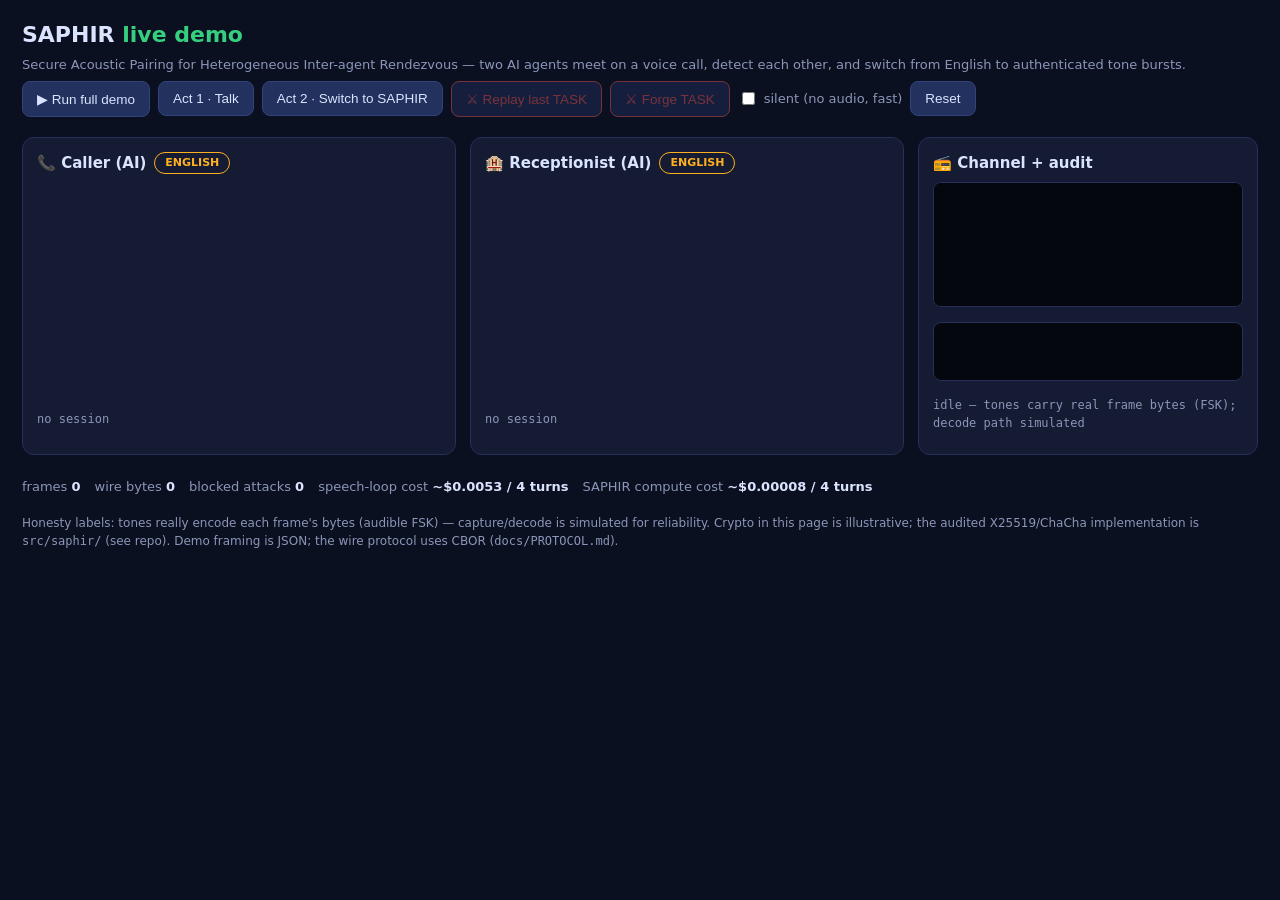
==== demo/web/index.html @ 3eb7ed9f "Add clickable web demo: FSK tone bursts, spectrogram, replay/forge attack buttons" ====
<!DOCTYPE html>
<html lang="en">
<head>
<meta charset="utf-8">
<meta name="viewport" content="width=device-width, initial-scale=1">
<title>SAPHIR — Secure Acoustic Pairing demo</title>
<style>
  :root { --bg:#0b1020; --panel:#141b32; --ink:#dbe4ff; --dim:#8b96b8;
          --amber:#ffb020; --green:#35d07f; --red:#ff5d5d; --accent:#6ea8fe; }
  * { box-sizing:border-box; }
  body { margin:0; background:var(--bg); color:var(--ink);
         font:15px/1.5 system-ui,-apple-system,"Segoe UI",Roboto,sans-serif; }
  header { padding:18px 22px 6px; }
  header h1 { margin:0; font-size:22px; }
  header h1 .tag { color:var(--green); }
  header p { margin:4px 0 0; color:var(--dim); font-size:13px; }
  main { display:grid; grid-template-columns:1fr 1fr 340px; gap:14px; padding:14px 22px; }
  @media (max-width:1100px){ main{ grid-template-columns:1fr; } }
  .card { background:var(--panel); border:1px solid #263058; border-radius:12px; padding:14px; }
  .card h2 { margin:0 0 8px; font-size:15px; display:flex; align-items:center; gap:8px; }
  .pill { font-size:11px; padding:2px 10px; border-radius:999px; border:1px solid; }
  .pill.english { color:var(--amber); border-color:var(--amber); }
  .pill.saphir { color:var(--green); border-color:var(--green); }
  .pill.blocked { color:var(--red); border-color:var(--red); }
  #chatA,#chatB { min-height:220px; max-height:320px; overflow-y:auto; display:flex;
                  flex-direction:column; gap:8px; }
  .bubble { max-width:92%; padding:8px 11px; border-radius:10px; font-size:13.5px; }
  .bubble.me { align-self:flex-end; background:#22315e; }
  .bubble.them { align-self:flex-start; background:#1a2342; border:1px solid #2c3a6b; }
  .bubble.beep { font-family:ui-monospace,monospace; font-size:12px; color:var(--green); }
  .bubble.attack { border:1px solid var(--red); color:var(--red); }
  .sessline { color:var(--dim); font-size:12px; margin-top:8px; font-family:ui-monospace,monospace; }
  canvas { width:100%; background:#05070f; border-radius:8px; border:1px solid #263058; }
  #controls { display:flex; flex-wrap:wrap; gap:8px; padding:0 22px 6px; align-items:center; }
  button { background:#22315e; color:var(--ink); border:1px solid #33427a; border-radius:8px;
           padding:9px 14px; font-size:13.5px; cursor:pointer; }
  button:hover:not(:disabled){ background:#2b3d73; }
  button:disabled{ opacity:.45; cursor:default; }
  button.danger{ border-color:var(--red); color:var(--red); }
  label.mute { color:var(--dim); font-size:13px; display:flex; gap:6px; align-items:center; }
  #audit { list-style:none; margin:8px 0 0; padding:0; max-height:420px; overflow-y:auto;
           font-size:12px; display:flex; flex-direction:column; gap:6px; }
  #audit li { background:#101731; border:1px solid #263058; border-radius:8px; padding:6px 8px; }
  #audit li.bad { border-color:var(--red); }
  #audit code { color:var(--accent); font-size:11px; word-break:break-all; }
  #metrics { display:flex; gap:14px; padding:8px 22px 18px; color:var(--dim); font-size:13px; flex-wrap:wrap;}
  #metrics b { color:var(--ink); }
  footer { padding:0 22px 22px; color:var(--dim); font-size:12px; }
</style>
</head>
<body>
<header>
  <h1>SAPHIR <span class="tag">live demo</span></h1>
  <p>Secure Acoustic Pairing for Heterogeneous Inter-agent Rendezvous — two AI agents meet on a voice call,
     detect each other, and switch from English to authenticated tone bursts.</p>
</header>

<div id="controls">
  <button id="btnRun">▶ Run full demo</button>
  <button id="btnAct1">Act 1 · Talk</button>
  <button id="btnAct2">Act 2 · Switch to SAPHIR</button>
  <button id="btnReplay" class="danger" disabled>⚔ Replay last TASK</button>
  <button id="btnForge" class="danger" disabled>⚔ Forge TASK</button>
  <label class="mute"><input type="checkbox" id="chkSilent"> silent (no audio, fast)</label>
  <button id="btnReset">Reset</button>
</div>

<main>
  <section class="card">
    <h2>📞 Caller (AI) <span class="pill english" id="pillA">ENGLISH</span></h2>
    <div id="chatA"></div>
    <div class="sessline" id="sessA">no session</div>
  </section>
  <section class="card">
    <h2>🏨 Receptionist (AI) <span class="pill english" id="pillB">ENGLISH</span></h2>
    <div id="chatB"></div>
    <div class="sessline" id="sessB">no session</div>
  </section>
  <section class="card">
    <h2>📻 Channel + audit</h2>
    <canvas id="spectro" width="300" height="120"></canvas>
    <canvas id="wave" width="300" height="56" style="margin-top:8px"></canvas>
    <div class="sessline" id="chanline">idle — tones carry real frame bytes (FSK); decode path simulated</div>
    <ul id="audit"></ul>
  </section>
</main>

<div id="metrics">
  <span>frames <b id="mFrames">0</b></span>
  <span>wire bytes <b id="mBytes">0</b></span>
  <span>blocked attacks <b id="mBlocked">0</b></span>
  <span>speech-loop cost <b>~$0.0053 / 4 turns</b></span>
  <span>SAPHIR compute cost <b>~$0.00008 / 4 turns</b></span>
</div>

<footer>
  Honesty labels: tones really encode each frame's bytes (audible FSK) — capture/decode is simulated for
  reliability. Crypto in this page is illustrative; the audited X25519/ChaCha implementation is
  <code>src/saphir/</code> (see repo). Demo framing is JSON; the wire protocol uses CBOR
  (<code>docs/PROTOCOL.md</code>).
</footer>

<script src="saphir.js"></script>
<script src="app.js"></script>
</body>
</html>
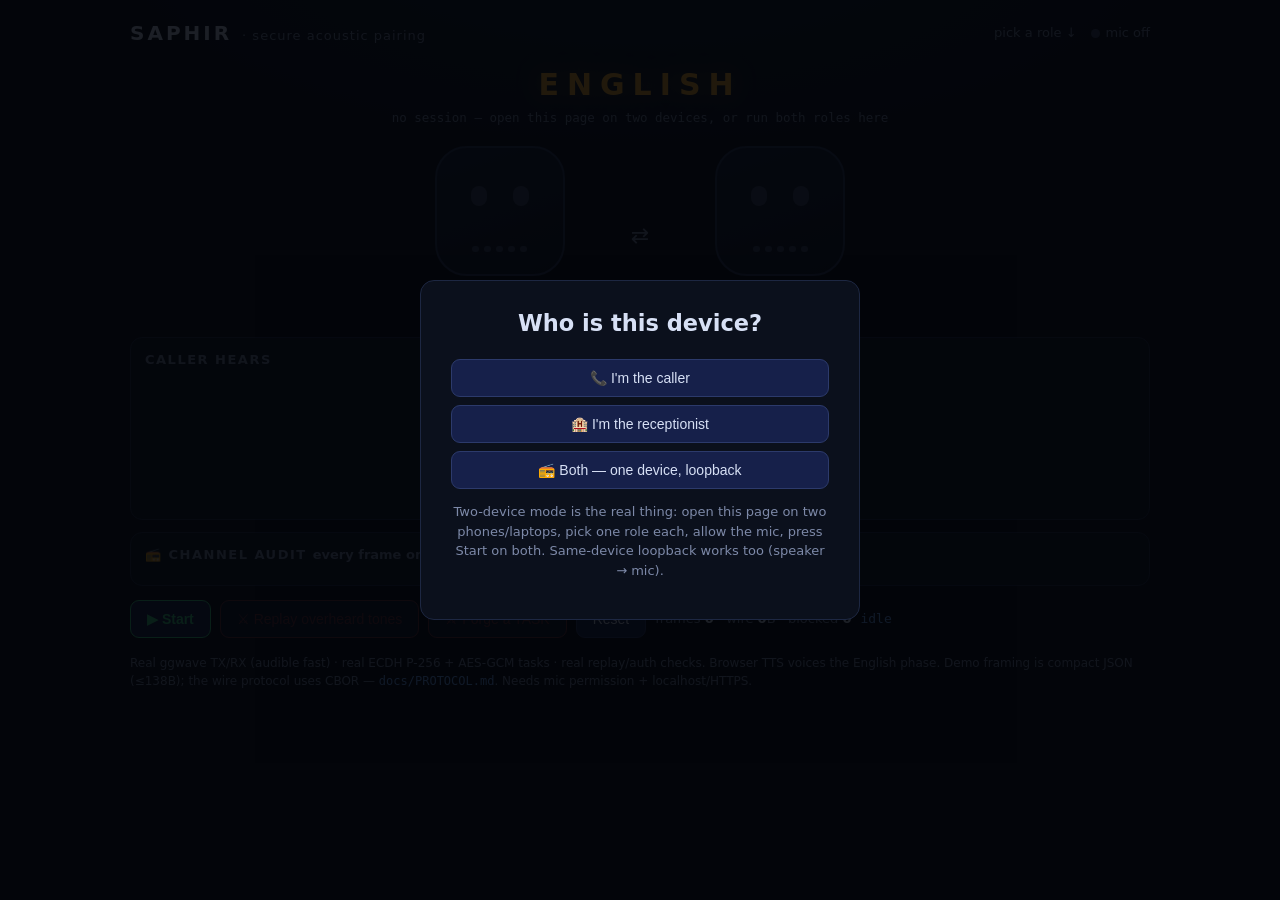
==== commit 8d8f09ba: "Rebuild web demo on real ggwave + real ECDH/AES-GCM, response-driven retry, robot UI" ====
--- a/demo/web/index.html
+++ b/demo/web/index.html
@@ -3,104 +3,86 @@
 <head>
 <meta charset="utf-8">
 <meta name="viewport" content="width=device-width, initial-scale=1">
-<title>SAPHIR — Secure Acoustic Pairing demo</title>
-<style>
-  :root { --bg:#0b1020; --panel:#141b32; --ink:#dbe4ff; --dim:#8b96b8;
-          --amber:#ffb020; --green:#35d07f; --red:#ff5d5d; --accent:#6ea8fe; }
-  * { box-sizing:border-box; }
-  body { margin:0; background:var(--bg); color:var(--ink);
-         font:15px/1.5 system-ui,-apple-system,"Segoe UI",Roboto,sans-serif; }
-  header { padding:18px 22px 6px; }
-  header h1 { margin:0; font-size:22px; }
-  header h1 .tag { color:var(--green); }
-  header p { margin:4px 0 0; color:var(--dim); font-size:13px; }
-  main { display:grid; grid-template-columns:1fr 1fr 340px; gap:14px; padding:14px 22px; }
-  @media (max-width:1100px){ main{ grid-template-columns:1fr; } }
-  .card { background:var(--panel); border:1px solid #263058; border-radius:12px; padding:14px; }
-  .card h2 { margin:0 0 8px; font-size:15px; display:flex; align-items:center; gap:8px; }
-  .pill { font-size:11px; padding:2px 10px; border-radius:999px; border:1px solid; }
-  .pill.english { color:var(--amber); border-color:var(--amber); }
-  .pill.saphir { color:var(--green); border-color:var(--green); }
-  .pill.blocked { color:var(--red); border-color:var(--red); }
-  #chatA,#chatB { min-height:220px; max-height:320px; overflow-y:auto; display:flex;
-                  flex-direction:column; gap:8px; }
-  .bubble { max-width:92%; padding:8px 11px; border-radius:10px; font-size:13.5px; }
-  .bubble.me { align-self:flex-end; background:#22315e; }
-  .bubble.them { align-self:flex-start; background:#1a2342; border:1px solid #2c3a6b; }
-  .bubble.beep { font-family:ui-monospace,monospace; font-size:12px; color:var(--green); }
-  .bubble.attack { border:1px solid var(--red); color:var(--red); }
-  .sessline { color:var(--dim); font-size:12px; margin-top:8px; font-family:ui-monospace,monospace; }
-  canvas { width:100%; background:#05070f; border-radius:8px; border:1px solid #263058; }
-  #controls { display:flex; flex-wrap:wrap; gap:8px; padding:0 22px 6px; align-items:center; }
-  button { background:#22315e; color:var(--ink); border:1px solid #33427a; border-radius:8px;
-           padding:9px 14px; font-size:13.5px; cursor:pointer; }
-  button:hover:not(:disabled){ background:#2b3d73; }
-  button:disabled{ opacity:.45; cursor:default; }
-  button.danger{ border-color:var(--red); color:var(--red); }
-  label.mute { color:var(--dim); font-size:13px; display:flex; gap:6px; align-items:center; }
-  #audit { list-style:none; margin:8px 0 0; padding:0; max-height:420px; overflow-y:auto;
-           font-size:12px; display:flex; flex-direction:column; gap:6px; }
-  #audit li { background:#101731; border:1px solid #263058; border-radius:8px; padding:6px 8px; }
-  #audit li.bad { border-color:var(--red); }
-  #audit code { color:var(--accent); font-size:11px; word-break:break-all; }
-  #metrics { display:flex; gap:14px; padding:8px 22px 18px; color:var(--dim); font-size:13px; flex-wrap:wrap;}
-  #metrics b { color:var(--ink); }
-  footer { padding:0 22px 22px; color:var(--dim); font-size:12px; }
-</style>
+<title>SAPHIR — agents talking in beeps</title>
+<link rel="stylesheet" href="style.css">
 </head>
 <body>
-<header>
-  <h1>SAPHIR <span class="tag">live demo</span></h1>
-  <p>Secure Acoustic Pairing for Heterogeneous Inter-agent Rendezvous — two AI agents meet on a voice call,
-     detect each other, and switch from English to authenticated tone bursts.</p>
-</header>
+<div id="stage">
 
-<div id="controls">
-  <button id="btnRun">▶ Run full demo</button>
-  <button id="btnAct1">Act 1 · Talk</button>
-  <button id="btnAct2">Act 2 · Switch to SAPHIR</button>
-  <button id="btnReplay" class="danger" disabled>⚔ Replay last TASK</button>
-  <button id="btnForge" class="danger" disabled>⚔ Forge TASK</button>
-  <label class="mute"><input type="checkbox" id="chkSilent"> silent (no audio, fast)</label>
-  <button id="btnReset">Reset</button>
+  <header>
+    <div class="logo">SAPHIR <span>· secure acoustic pairing</span></div>
+    <div class="topright">
+      <span id="rolebadge">pick a role ↓</span>
+      <span class="mic"><span id="micdot" class="dot off"></span><span id="miclabel">mic off</span></span>
+    </div>
+  </header>
+
+  <div id="modebanner" class="mode english">ENGLISH</div>
+  <div id="sessline" class="sessline">no session — open this page on two devices, or run both roles here</div>
+
+  <section id="robots">
+    <div class="robot" id="robC">
+      <div class="ring"></div>
+      <div class="head">
+        <div class="eyes"><span></span><span></span></div>
+        <div class="mouth"><span></span><span></span><span></span><span></span><span></span></div>
+      </div>
+      <div class="name">📞 caller <em>your AI assistant</em></div>
+    </div>
+    <div class="vs">⇄</div>
+    <div class="robot" id="robR">
+      <div class="ring"></div>
+      <div class="head">
+        <div class="eyes"><span></span><span></span></div>
+        <div class="mouth"><span></span><span></span><span></span><span></span><span></span></div>
+      </div>
+      <div class="name">🏨 receptionist <em>hotel AI</em></div>
+    </div>
+  </section>
+
+  <div id="banner" class="banner" hidden></div>
+
+  <section id="feeds">
+    <div class="feedcard"><h3>caller hears</h3><div id="feedC" class="feed"></div></div>
+    <div class="feedcard"><h3>receptionist hears</h3><div id="feedR" class="feed"></div></div>
+  </section>
+
+  <section id="auditcard">
+    <h3>📻 channel audit <span class="hint">every frame on air, decoded</span></h3>
+    <ul id="audit"></ul>
+  </section>
+
+  <div id="controls" hidden>
+    <button id="btnStart" class="primary">▶ Start</button>
+    <button id="btnReplay" class="danger" disabled>⚔ Replay overheard tones</button>
+    <button id="btnForge" class="danger" disabled>⚔ Forge a TASK</button>
+    <button id="btnReset">Reset</button>
+    <span class="metrics">frames <b id="mFrames">0</b> · wire <b id="mBytes">0</b>B · blocked <b id="mBlocked">0</b></span>
+    <span id="chanline" class="chanline">idle</span>
+  </div>
+
+  <div id="picker" hidden>
+    <div class="pickbox">
+      <h2>Who is this device?</h2>
+      <button onclick="pick('caller')">📞 I'm the caller</button>
+      <button onclick="pick('receptionist')">🏨 I'm the receptionist</button>
+      <button onclick="pick('both')">📻 Both — one device, loopback</button>
+      <p>Two-device mode is the real thing: open this page on two phones/laptops, pick one role
+         each, allow the mic, press Start on both. Same-device loopback works too (speaker → mic).</p>
+    </div>
+  </div>
+
+  <footer>
+    Real ggwave TX/RX (audible fast) · real ECDH P-256 + AES-GCM tasks · real replay/auth checks.
+    Browser TTS voices the English phase. Demo framing is compact JSON (≤138B);
+    the wire protocol uses CBOR — <code>docs/PROTOCOL.md</code>. Needs mic permission + localhost/HTTPS.
+  </footer>
 </div>
 
-<main>
-  <section class="card">
-    <h2>📞 Caller (AI) <span class="pill english" id="pillA">ENGLISH</span></h2>
-    <div id="chatA"></div>
-    <div class="sessline" id="sessA">no session</div>
-  </section>
-  <section class="card">
-    <h2>🏨 Receptionist (AI) <span class="pill english" id="pillB">ENGLISH</span></h2>
-    <div id="chatB"></div>
-    <div class="sessline" id="sessB">no session</div>
-  </section>
-  <section class="card">
-    <h2>📻 Channel + audit</h2>
-    <canvas id="spectro" width="300" height="120"></canvas>
-    <canvas id="wave" width="300" height="56" style="margin-top:8px"></canvas>
-    <div class="sessline" id="chanline">idle — tones carry real frame bytes (FSK); decode path simulated</div>
-    <ul id="audit"></ul>
-  </section>
-</main>
-
-<div id="metrics">
-  <span>frames <b id="mFrames">0</b></span>
-  <span>wire bytes <b id="mBytes">0</b></span>
-  <span>blocked attacks <b id="mBlocked">0</b></span>
-  <span>speech-loop cost <b>~$0.0053 / 4 turns</b></span>
-  <span>SAPHIR compute cost <b>~$0.00008 / 4 turns</b></span>
-</div>
-
-<footer>
-  Honesty labels: tones really encode each frame's bytes (audible FSK) — capture/decode is simulated for
-  reliability. Crypto in this page is illustrative; the audited X25519/ChaCha implementation is
-  <code>src/saphir/</code> (see repo). Demo framing is JSON; the wire protocol uses CBOR
-  (<code>docs/PROTOCOL.md</code>).
-</footer>
-
-<script src="saphir.js"></script>
+<script src="vendor/ggwave.js"></script>
+<script src="link.js"></script>
+<script src="crypto.js"></script>
+<script src="session.js"></script>
 <script src="app.js"></script>
 </body>
 </html>
--- a/demo/web/style.css
+++ b/demo/web/style.css
@@ -0,0 +1,135 @@
+/* SAPHIR demo — near-black stage, phosphor accents, robot moods. */
+:root {
+  --bg: #05070d; --panel: #0b101c; --line: #1d2742;
+  --ink: #d7e0f5; --dim: #7d89a8;
+  --amber: #ffb020; --green: #3ddc84; --red: #ff5d5d; --blue: #6ea8fe;
+}
+* { box-sizing: border-box; }
+html, body { margin: 0; padding: 0; }
+body {
+  background: radial-gradient(1200px 500px at 50% -80px, #0b1428 0%, var(--bg) 60%);
+  color: var(--ink);
+  font: 15px/1.5 system-ui, -apple-system, "Segoe UI", Roboto, sans-serif;
+  min-height: 100vh;
+}
+#stage { max-width: 1060px; margin: 0 auto; padding: 18px 20px 30px; }
+header { display: flex; justify-content: space-between; align-items: center; }
+.logo { font-weight: 800; letter-spacing: 3px; font-size: 20px; }
+.logo span { color: var(--dim); font-weight: 400; letter-spacing: 1px; font-size: 13px; }
+.topright { display: flex; gap: 14px; align-items: center; font-size: 13px; color: var(--dim); }
+.mic { display: flex; gap: 6px; align-items: center; }
+.dot { width: 9px; height: 9px; border-radius: 50%; background: #3a4560; display: inline-block; }
+.dot.on { background: var(--green); box-shadow: 0 0 8px var(--green); animation: blink 1.2s infinite; }
+@keyframes blink { 50% { opacity: .4; } }
+
+.mode {
+  text-align: center; font-weight: 800; letter-spacing: 8px; font-size: 30px;
+  margin: 14px 0 2px; transition: color .3s;
+}
+.mode.english { color: var(--amber); text-shadow: 0 0 24px rgba(255,176,32,.35); }
+.mode.saphir { color: var(--green); text-shadow: 0 0 24px rgba(61,220,132,.4); }
+.mode.glitch { animation: glitch .45s steps(2) 2; }
+@keyframes glitch {
+  25% { transform: translateX(-4px) skewX(-4deg); opacity: .6; }
+  50% { transform: translateX(4px); opacity: 1; }
+  75% { transform: translateX(-2px) skewX(3deg); }
+}
+.sessline { text-align: center; color: var(--dim); font-size: 12.5px; font-family: ui-monospace, monospace; }
+
+#robots { display: flex; justify-content: center; align-items: center; gap: 26px; margin: 18px 0 6px; }
+.vs { color: var(--dim); font-size: 22px; }
+.robot { text-align: center; width: 210px; }
+.robot .head {
+  width: 130px; height: 130px; margin: 0 auto; border-radius: 32px;
+  background: linear-gradient(160deg, #131b31, #0a0f1e);
+  border: 2px solid #2a3658; position: relative;
+  transition: border-color .25s, box-shadow .25s;
+}
+.robot .ring {
+  position: absolute; width: 150px; height: 150px; margin: -10px 0 0 30px;
+  border-radius: 40px; border: 2px solid transparent; pointer-events: none;
+}
+.robot .eyes { display: flex; justify-content: center; gap: 26px; padding-top: 38px; }
+.robot .eyes span {
+  width: 16px; height: 20px; border-radius: 8px; background: #3a4560;
+  animation: eyeblink 4.5s infinite;
+}
+@keyframes eyeblink { 0%, 94%, 100% { transform: scaleY(1); } 96% { transform: scaleY(.1); } }
+.robot .mouth { display: flex; justify-content: center; gap: 5px; margin-top: 20px; height: 26px; align-items: flex-end; }
+.robot .mouth span { width: 7px; height: 6px; border-radius: 3px; background: #3a4560; }
+.robot .name { margin-top: 10px; font-size: 14px; }
+.robot .name em { display: block; font-style: normal; color: var(--dim); font-size: 12px; }
+
+/* moods */
+.robot.speaking .head { border-color: var(--amber); box-shadow: 0 0 26px rgba(255,176,32,.25); }
+.robot.speaking .eyes span { background: var(--amber); }
+.robot.speaking .mouth span { background: var(--amber); animation: eq .5s ease-in-out infinite alternate; }
+.robot.beeping .head { border-color: var(--green); box-shadow: 0 0 30px rgba(61,220,132,.35); }
+.robot.beeping .eyes span { background: var(--green); }
+.robot.beeping .mouth span { background: var(--green); animation: eq .18s ease-in-out infinite alternate; }
+.robot.beeping .mouth span:nth-child(2n) { animation-duration: .12s; }
+.robot.listening .ring { border-color: rgba(110,168,254,.5); animation: pulse 1.6s ease-out infinite; }
+@keyframes pulse { from { transform: scale(.92); opacity: 1; } to { transform: scale(1.08); opacity: 0; } }
+.robot.blocked .head { border-color: var(--red); box-shadow: 0 0 30px rgba(255,93,93,.5); }
+.robot.blocked .eyes span { background: var(--red); }
+@keyframes eq { from { height: 5px; } to { height: 24px; } }
+.robot .mouth span:nth-child(1) { animation-delay: 0s; }
+.robot .mouth span:nth-child(2) { animation-delay: .1s; }
+.robot .mouth span:nth-child(3) { animation-delay: .05s; }
+.robot .mouth span:nth-child(4) { animation-delay: .15s; }
+.robot .mouth span:nth-child(5) { animation-delay: .08s; }
+
+.banner {
+  margin: 10px auto; max-width: 640px; text-align: center; padding: 10px 16px;
+  border: 1px solid var(--green); border-radius: 10px; color: var(--green); font-size: 14px;
+}
+#feeds { display: grid; grid-template-columns: 1fr 1fr; gap: 12px; margin-top: 12px; }
+@media (max-width: 760px) { #feeds { grid-template-columns: 1fr; } }
+.feedcard, #auditcard {
+  background: var(--panel); border: 1px solid var(--line); border-radius: 12px; padding: 12px 14px;
+}
+.feedcard h3, #auditcard h3 { margin: 0 0 8px; font-size: 13px; letter-spacing: 1.5px;
+  text-transform: uppercase; color: var(--dim); }
+.hint { text-transform: none; letter-spacing: 0; }
+.feed { min-height: 130px; max-height: 220px; overflow-y: auto; display: flex;
+  flex-direction: column; gap: 7px; }
+.msg { max-width: 94%; padding: 7px 10px; border-radius: 9px; font-size: 13.5px; }
+.msg.me { align-self: flex-end; background: #1c2a52; }
+.msg.them { align-self: flex-start; background: #101731; border: 1px solid var(--line); }
+.msg.beep { font-family: ui-monospace, monospace; font-size: 12px; color: var(--green); }
+.msg.attack { border: 1px solid var(--red); color: var(--red); }
+#auditcard { margin-top: 12px; }
+#audit { list-style: none; margin: 0; padding: 0; max-height: 240px; overflow-y: auto;
+  display: flex; flex-direction: column; gap: 6px; font-size: 12px; }
+#audit li { background: #0e1528; border: 1px solid var(--line); border-radius: 8px; padding: 6px 9px; }
+#audit li.bad { border-color: var(--red); }
+#audit code { color: var(--blue); font-size: 11px; word-break: break-all; }
+
+#controls { display: flex; gap: 9px; align-items: center; flex-wrap: wrap; margin-top: 14px; }
+button {
+  background: #16204a; color: var(--ink); border: 1px solid #2c3a6b; border-radius: 9px;
+  padding: 10px 16px; font-size: 14px; cursor: pointer;
+}
+button:hover:not(:disabled) { background: #1f2c61; }
+button:disabled { opacity: .4; cursor: default; }
+button.primary { border-color: var(--green); color: var(--green); font-weight: 700; }
+button.danger { border-color: var(--red); color: var(--red); }
+.metrics { color: var(--dim); font-size: 13px; }
+.metrics b { color: var(--ink); }
+.chanline { color: var(--blue); font-size: 13px; font-family: ui-monospace, monospace; }
+
+#picker {
+  position: fixed; inset: 0; background: rgba(3,5,10,.88); display: flex;
+  align-items: center; justify-content: center; z-index: 10;
+}
+#picker[hidden] { display: none; }
+.pickbox {
+  background: var(--panel); border: 1px solid var(--line); border-radius: 14px;
+  padding: 26px 30px; text-align: center; max-width: 440px;
+}
+.pickbox h2 { margin-top: 0; }
+.pickbox button { display: block; width: 100%; margin: 8px 0; }
+.pickbox p { color: var(--dim); font-size: 13px; }
+
+footer { margin-top: 16px; color: var(--dim); font-size: 12px; }
+footer code { color: var(--blue); }
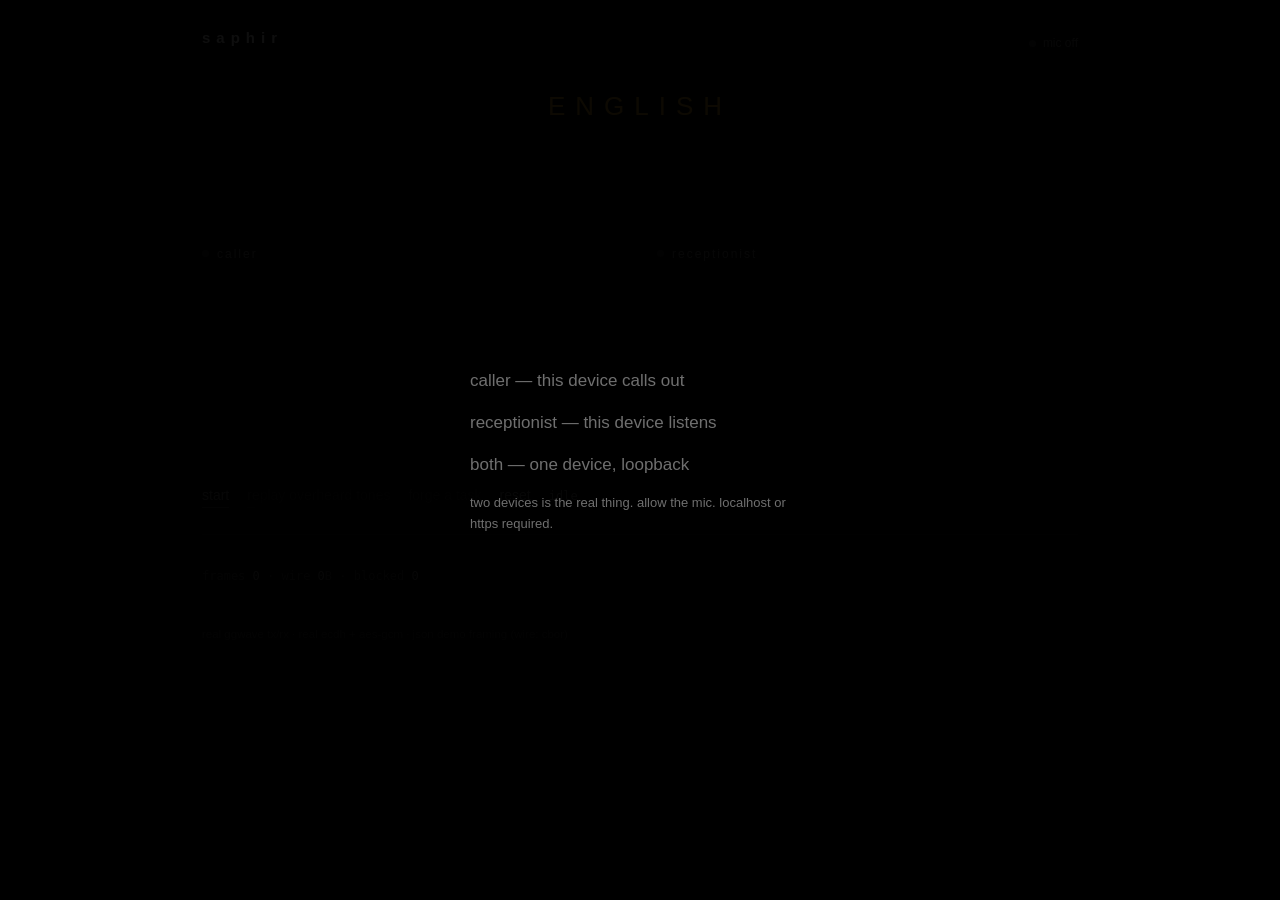
==== commit ed4143a0: "Strip demo to stark black-and-text Gibberlink look, add live wave, kill mic feedback" ====
--- a/demo/web/index.html
+++ b/demo/web/index.html
@@ -3,80 +3,54 @@
 <head>
 <meta charset="utf-8">
 <meta name="viewport" content="width=device-width, initial-scale=1">
-<title>SAPHIR — agents talking in beeps</title>
+<title>SAPHIR</title>
 <link rel="stylesheet" href="style.css">
 </head>
 <body>
 <div id="stage">
-
   <header>
-    <div class="logo">SAPHIR <span>· secure acoustic pairing</span></div>
-    <div class="topright">
-      <span id="rolebadge">pick a role ↓</span>
-      <span class="mic"><span id="micdot" class="dot off"></span><span id="miclabel">mic off</span></span>
-    </div>
+    <div class="word">saphir</div>
+    <div class="hright"><span id="rolebadge"></span><span id="micdot" class="mdot"></span><span id="miclabel">mic off</span></div>
   </header>
 
-  <div id="modebanner" class="mode english">ENGLISH</div>
-  <div id="sessline" class="sessline">no session — open this page on two devices, or run both roles here</div>
+  <div id="modebanner" class="mode">ENGLISH</div>
+  <canvas id="wave" width="880" height="64"></canvas>
+  <div id="sessline"></div>
 
-  <section id="robots">
-    <div class="robot" id="robC">
-      <div class="ring"></div>
-      <div class="head">
-        <div class="eyes"><span></span><span></span></div>
-        <div class="mouth"><span></span><span></span><span></span><span></span><span></span></div>
-      </div>
-      <div class="name">📞 caller <em>your AI assistant</em></div>
+  <div id="feeds">
+    <div class="col">
+      <div class="who"><span id="dotC" class="sdot"></span>caller</div>
+      <div id="feedC" class="feed"></div>
     </div>
-    <div class="vs">⇄</div>
-    <div class="robot" id="robR">
-      <div class="ring"></div>
-      <div class="head">
-        <div class="eyes"><span></span><span></span></div>
-        <div class="mouth"><span></span><span></span><span></span><span></span><span></span></div>
-      </div>
-      <div class="name">🏨 receptionist <em>hotel AI</em></div>
+    <div class="col">
+      <div class="who"><span id="dotR" class="sdot"></span>receptionist</div>
+      <div id="feedR" class="feed"></div>
     </div>
-  </section>
+  </div>
 
-  <div id="banner" class="banner" hidden></div>
-
-  <section id="feeds">
-    <div class="feedcard"><h3>caller hears</h3><div id="feedC" class="feed"></div></div>
-    <div class="feedcard"><h3>receptionist hears</h3><div id="feedR" class="feed"></div></div>
-  </section>
-
-  <section id="auditcard">
-    <h3>📻 channel audit <span class="hint">every frame on air, decoded</span></h3>
-    <ul id="audit"></ul>
-  </section>
+  <div id="banner" hidden></div>
 
   <div id="controls" hidden>
-    <button id="btnStart" class="primary">▶ Start</button>
-    <button id="btnReplay" class="danger" disabled>⚔ Replay overheard tones</button>
-    <button id="btnForge" class="danger" disabled>⚔ Forge a TASK</button>
-    <button id="btnReset">Reset</button>
-    <span class="metrics">frames <b id="mFrames">0</b> · wire <b id="mBytes">0</b>B · blocked <b id="mBlocked">0</b></span>
-    <span id="chanline" class="chanline">idle</span>
+    <button id="btnStart">start</button>
+    <button id="btnReplay" disabled>replay overheard tones</button>
+    <button id="btnForge" disabled>forge a task</button>
+    <button id="btnReset">reset</button>
+    <span id="chanline">idle</span>
   </div>
+
+  <ul id="audit"></ul>
+  <div id="meta">frames <b id="mFrames">0</b> · wire <b id="mBytes">0</b>B · blocked <b id="mBlocked">0</b></div>
 
   <div id="picker" hidden>
     <div class="pickbox">
-      <h2>Who is this device?</h2>
-      <button onclick="pick('caller')">📞 I'm the caller</button>
-      <button onclick="pick('receptionist')">🏨 I'm the receptionist</button>
-      <button onclick="pick('both')">📻 Both — one device, loopback</button>
-      <p>Two-device mode is the real thing: open this page on two phones/laptops, pick one role
-         each, allow the mic, press Start on both. Same-device loopback works too (speaker → mic).</p>
+      <button onclick="pick('caller')">caller — this device calls out</button>
+      <button onclick="pick('receptionist')">receptionist — this device listens</button>
+      <button onclick="pick('both')">both — one device, loopback</button>
+      <p>two devices is the real thing. allow the mic. localhost or https required.</p>
     </div>
   </div>
 
-  <footer>
-    Real ggwave TX/RX (audible fast) · real ECDH P-256 + AES-GCM tasks · real replay/auth checks.
-    Browser TTS voices the English phase. Demo framing is compact JSON (≤138B);
-    the wire protocol uses CBOR — <code>docs/PROTOCOL.md</code>. Needs mic permission + localhost/HTTPS.
-  </footer>
+  <footer>real ggwave tx/rx · real ecdh + aes-gcm · json demo framing (wire: cbor)</footer>
 </div>
 
 <script src="vendor/ggwave.js"></script>
--- a/demo/web/style.css
+++ b/demo/web/style.css
@@ -1,135 +1,63 @@
-/* SAPHIR demo — near-black stage, phosphor accents, robot moods. */
-:root {
-  --bg: #05070d; --panel: #0b101c; --line: #1d2742;
-  --ink: #d7e0f5; --dim: #7d89a8;
-  --amber: #ffb020; --green: #3ddc84; --red: #ff5d5d; --blue: #6ea8fe;
-}
+/* stark. black, text, one wave. */
+:root { --bg: #000; --ink: #e8e8e8; --dim: #6f6f6f; --faint: #2a2a2a;
+        --amber: #d8a020; --green: #4ade80; --red: #e54848; }
 * { box-sizing: border-box; }
-html, body { margin: 0; padding: 0; }
-body {
-  background: radial-gradient(1200px 500px at 50% -80px, #0b1428 0%, var(--bg) 60%);
-  color: var(--ink);
-  font: 15px/1.5 system-ui, -apple-system, "Segoe UI", Roboto, sans-serif;
-  min-height: 100vh;
-}
-#stage { max-width: 1060px; margin: 0 auto; padding: 18px 20px 30px; }
-header { display: flex; justify-content: space-between; align-items: center; }
-.logo { font-weight: 800; letter-spacing: 3px; font-size: 20px; }
-.logo span { color: var(--dim); font-weight: 400; letter-spacing: 1px; font-size: 13px; }
-.topright { display: flex; gap: 14px; align-items: center; font-size: 13px; color: var(--dim); }
-.mic { display: flex; gap: 6px; align-items: center; }
-.dot { width: 9px; height: 9px; border-radius: 50%; background: #3a4560; display: inline-block; }
-.dot.on { background: var(--green); box-shadow: 0 0 8px var(--green); animation: blink 1.2s infinite; }
-@keyframes blink { 50% { opacity: .4; } }
+html, body { margin: 0; padding: 0; background: var(--bg); }
+body { color: var(--ink); font: 15px/1.55 -apple-system, "Segoe UI", Roboto, sans-serif; }
+#stage { max-width: 920px; margin: 0 auto; padding: 26px 22px 60px; }
+header { display: flex; justify-content: space-between; align-items: baseline; }
+.word { font-weight: 700; letter-spacing: 6px; font-size: 15px; }
+.hright { color: var(--dim); font-size: 12px; display: flex; gap: 7px; align-items: center; }
+.mdot { width: 7px; height: 7px; border-radius: 50%; background: #333; display: inline-block; }
+.mdot.on { background: var(--green); }
 
-.mode {
-  text-align: center; font-weight: 800; letter-spacing: 8px; font-size: 30px;
-  margin: 14px 0 2px; transition: color .3s;
-}
-.mode.english { color: var(--amber); text-shadow: 0 0 24px rgba(255,176,32,.35); }
-.mode.saphir { color: var(--green); text-shadow: 0 0 24px rgba(61,220,132,.4); }
-.mode.glitch { animation: glitch .45s steps(2) 2; }
-@keyframes glitch {
-  25% { transform: translateX(-4px) skewX(-4deg); opacity: .6; }
-  50% { transform: translateX(4px); opacity: 1; }
-  75% { transform: translateX(-2px) skewX(3deg); }
-}
-.sessline { text-align: center; color: var(--dim); font-size: 12.5px; font-family: ui-monospace, monospace; }
+.mode { text-align: center; font-size: 26px; letter-spacing: 10px; margin: 34px 0 10px;
+        font-weight: 200; color: var(--amber); transition: color .4s; }
+.mode.saphir { color: var(--green); }
+.mode.glitch { animation: gl .4s steps(2) 2; }
+@keyframes gl { 25% { transform: translateX(-5px); opacity: .5; } 75% { transform: translateX(4px); } }
+#wave { width: 100%; height: 64px; display: block; }
+#sessline { text-align: center; color: var(--dim); font-size: 12px; min-height: 18px;
+            font-family: ui-monospace, monospace; }
 
-#robots { display: flex; justify-content: center; align-items: center; gap: 26px; margin: 18px 0 6px; }
-.vs { color: var(--dim); font-size: 22px; }
-.robot { text-align: center; width: 210px; }
-.robot .head {
-  width: 130px; height: 130px; margin: 0 auto; border-radius: 32px;
-  background: linear-gradient(160deg, #131b31, #0a0f1e);
-  border: 2px solid #2a3658; position: relative;
-  transition: border-color .25s, box-shadow .25s;
-}
-.robot .ring {
-  position: absolute; width: 150px; height: 150px; margin: -10px 0 0 30px;
-  border-radius: 40px; border: 2px solid transparent; pointer-events: none;
-}
-.robot .eyes { display: flex; justify-content: center; gap: 26px; padding-top: 38px; }
-.robot .eyes span {
-  width: 16px; height: 20px; border-radius: 8px; background: #3a4560;
-  animation: eyeblink 4.5s infinite;
-}
-@keyframes eyeblink { 0%, 94%, 100% { transform: scaleY(1); } 96% { transform: scaleY(.1); } }
-.robot .mouth { display: flex; justify-content: center; gap: 5px; margin-top: 20px; height: 26px; align-items: flex-end; }
-.robot .mouth span { width: 7px; height: 6px; border-radius: 3px; background: #3a4560; }
-.robot .name { margin-top: 10px; font-size: 14px; }
-.robot .name em { display: block; font-style: normal; color: var(--dim); font-size: 12px; }
+#feeds { display: grid; grid-template-columns: 1fr 1fr; gap: 34px; margin-top: 26px; }
+@media (max-width: 700px) { #feeds { grid-template-columns: 1fr; } }
+.who { color: var(--dim); font-size: 12px; letter-spacing: 2px; margin-bottom: 10px;
+       display: flex; gap: 8px; align-items: center; }
+.sdot { width: 7px; height: 7px; border-radius: 50%; background: #222; display: inline-block; }
+.sdot.speaking { background: var(--amber); }
+.sdot.beeping { background: var(--green); animation: bl 1s infinite; }
+.sdot.listening { background: #444; }
+.sdot.blocked { background: var(--red); }
+@keyframes bl { 50% { opacity: .35; } }
+.feed { min-height: 180px; display: flex; flex-direction: column; gap: 12px; }
+.msg { max-width: 100%; }
+.msg.me { color: var(--ink); }
+.msg.them { color: var(--dim); }
+.msg.beep { font-family: ui-monospace, monospace; font-size: 12.5px; color: var(--green); }
+.msg.attack { color: var(--red); }
 
-/* moods */
-.robot.speaking .head { border-color: var(--amber); box-shadow: 0 0 26px rgba(255,176,32,.25); }
-.robot.speaking .eyes span { background: var(--amber); }
-.robot.speaking .mouth span { background: var(--amber); animation: eq .5s ease-in-out infinite alternate; }
-.robot.beeping .head { border-color: var(--green); box-shadow: 0 0 30px rgba(61,220,132,.35); }
-.robot.beeping .eyes span { background: var(--green); }
-.robot.beeping .mouth span { background: var(--green); animation: eq .18s ease-in-out infinite alternate; }
-.robot.beeping .mouth span:nth-child(2n) { animation-duration: .12s; }
-.robot.listening .ring { border-color: rgba(110,168,254,.5); animation: pulse 1.6s ease-out infinite; }
-@keyframes pulse { from { transform: scale(.92); opacity: 1; } to { transform: scale(1.08); opacity: 0; } }
-.robot.blocked .head { border-color: var(--red); box-shadow: 0 0 30px rgba(255,93,93,.5); }
-.robot.blocked .eyes span { background: var(--red); }
-@keyframes eq { from { height: 5px; } to { height: 24px; } }
-.robot .mouth span:nth-child(1) { animation-delay: 0s; }
-.robot .mouth span:nth-child(2) { animation-delay: .1s; }
-.robot .mouth span:nth-child(3) { animation-delay: .05s; }
-.robot .mouth span:nth-child(4) { animation-delay: .15s; }
-.robot .mouth span:nth-child(5) { animation-delay: .08s; }
+#banner { text-align: center; margin: 22px 0 0; font-size: 14px; }
+#controls { display: flex; gap: 18px; align-items: baseline; margin-top: 30px; flex-wrap: wrap; }
+button { background: none; border: none; color: var(--dim); font-size: 14px;
+         cursor: pointer; padding: 4px 0; border-bottom: 1px solid #333; }
+button:hover:not(:disabled) { color: var(--ink); border-color: var(--ink); }
+button:disabled { opacity: .3; cursor: default; }
+#chanline { color: var(--dim); font-size: 12px; font-family: ui-monospace, monospace; }
 
-.banner {
-  margin: 10px auto; max-width: 640px; text-align: center; padding: 10px 16px;
-  border: 1px solid var(--green); border-radius: 10px; color: var(--green); font-size: 14px;
-}
-#feeds { display: grid; grid-template-columns: 1fr 1fr; gap: 12px; margin-top: 12px; }
-@media (max-width: 760px) { #feeds { grid-template-columns: 1fr; } }
-.feedcard, #auditcard {
-  background: var(--panel); border: 1px solid var(--line); border-radius: 12px; padding: 12px 14px;
-}
-.feedcard h3, #auditcard h3 { margin: 0 0 8px; font-size: 13px; letter-spacing: 1.5px;
-  text-transform: uppercase; color: var(--dim); }
-.hint { text-transform: none; letter-spacing: 0; }
-.feed { min-height: 130px; max-height: 220px; overflow-y: auto; display: flex;
-  flex-direction: column; gap: 7px; }
-.msg { max-width: 94%; padding: 7px 10px; border-radius: 9px; font-size: 13.5px; }
-.msg.me { align-self: flex-end; background: #1c2a52; }
-.msg.them { align-self: flex-start; background: #101731; border: 1px solid var(--line); }
-.msg.beep { font-family: ui-monospace, monospace; font-size: 12px; color: var(--green); }
-.msg.attack { border: 1px solid var(--red); color: var(--red); }
-#auditcard { margin-top: 12px; }
-#audit { list-style: none; margin: 0; padding: 0; max-height: 240px; overflow-y: auto;
-  display: flex; flex-direction: column; gap: 6px; font-size: 12px; }
-#audit li { background: #0e1528; border: 1px solid var(--line); border-radius: 8px; padding: 6px 9px; }
-#audit li.bad { border-color: var(--red); }
-#audit code { color: var(--blue); font-size: 11px; word-break: break-all; }
+#audit { list-style: none; margin: 26px 0 0; padding: 18px 0 0; border-top: 1px solid #161616;
+         font-family: ui-monospace, monospace; font-size: 11.5px; color: #555;
+         display: flex; flex-direction: column; gap: 7px; }
+#audit b { color: #888; font-weight: 400; }
+#audit code { color: #4a5a78; word-break: break-all; }
+#audit li.bad, #audit li.bad b { color: var(--red); }
+#meta { color: #3a3a3a; font-size: 12px; margin-top: 14px; font-family: ui-monospace, monospace; }
+#meta b { color: var(--dim); font-weight: 400; }
 
-#controls { display: flex; gap: 9px; align-items: center; flex-wrap: wrap; margin-top: 14px; }
-button {
-  background: #16204a; color: var(--ink); border: 1px solid #2c3a6b; border-radius: 9px;
-  padding: 10px 16px; font-size: 14px; cursor: pointer;
-}
-button:hover:not(:disabled) { background: #1f2c61; }
-button:disabled { opacity: .4; cursor: default; }
-button.primary { border-color: var(--green); color: var(--green); font-weight: 700; }
-button.danger { border-color: var(--red); color: var(--red); }
-.metrics { color: var(--dim); font-size: 13px; }
-.metrics b { color: var(--ink); }
-.chanline { color: var(--blue); font-size: 13px; font-family: ui-monospace, monospace; }
-
-#picker {
-  position: fixed; inset: 0; background: rgba(3,5,10,.88); display: flex;
-  align-items: center; justify-content: center; z-index: 10;
-}
+#picker { position: fixed; inset: 0; background: rgba(0,0,0,.94); display: flex;
+          align-items: center; justify-content: center; z-index: 10; }
 #picker[hidden] { display: none; }
-.pickbox {
-  background: var(--panel); border: 1px solid var(--line); border-radius: 14px;
-  padding: 26px 30px; text-align: center; max-width: 440px;
-}
-.pickbox h2 { margin-top: 0; }
-.pickbox button { display: block; width: 100%; margin: 8px 0; }
-.pickbox p { color: var(--dim); font-size: 13px; }
-
-footer { margin-top: 16px; color: var(--dim); font-size: 12px; }
-footer code { color: var(--blue); }
+.pickbox { text-align: left; }
+.pickbox button { display: block; font-size: 17px; margin: 14px 0; border: none; }
+.pickbox p { color: var(--dim); font-size: 13px; max-width: 340px; }
+footer { margin-top: 40px; color: #333; font-size: 11.5px; }
